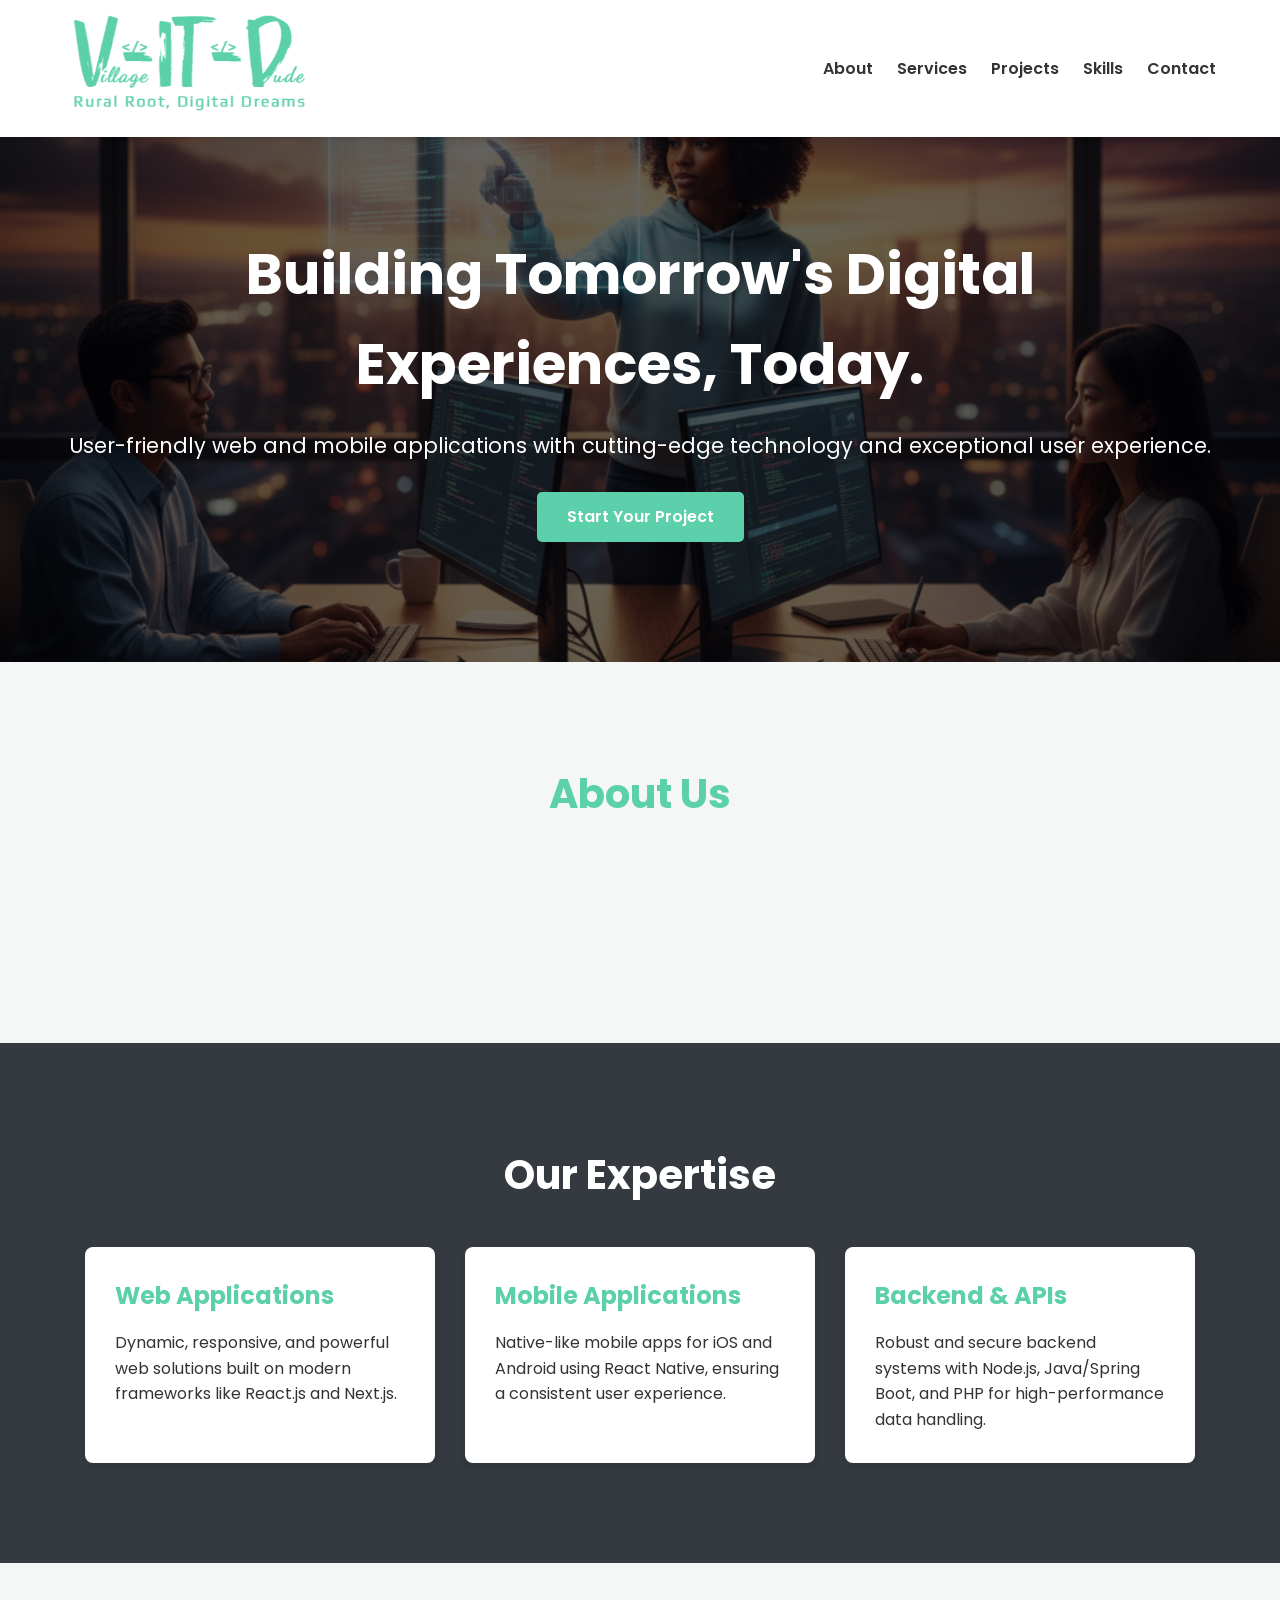
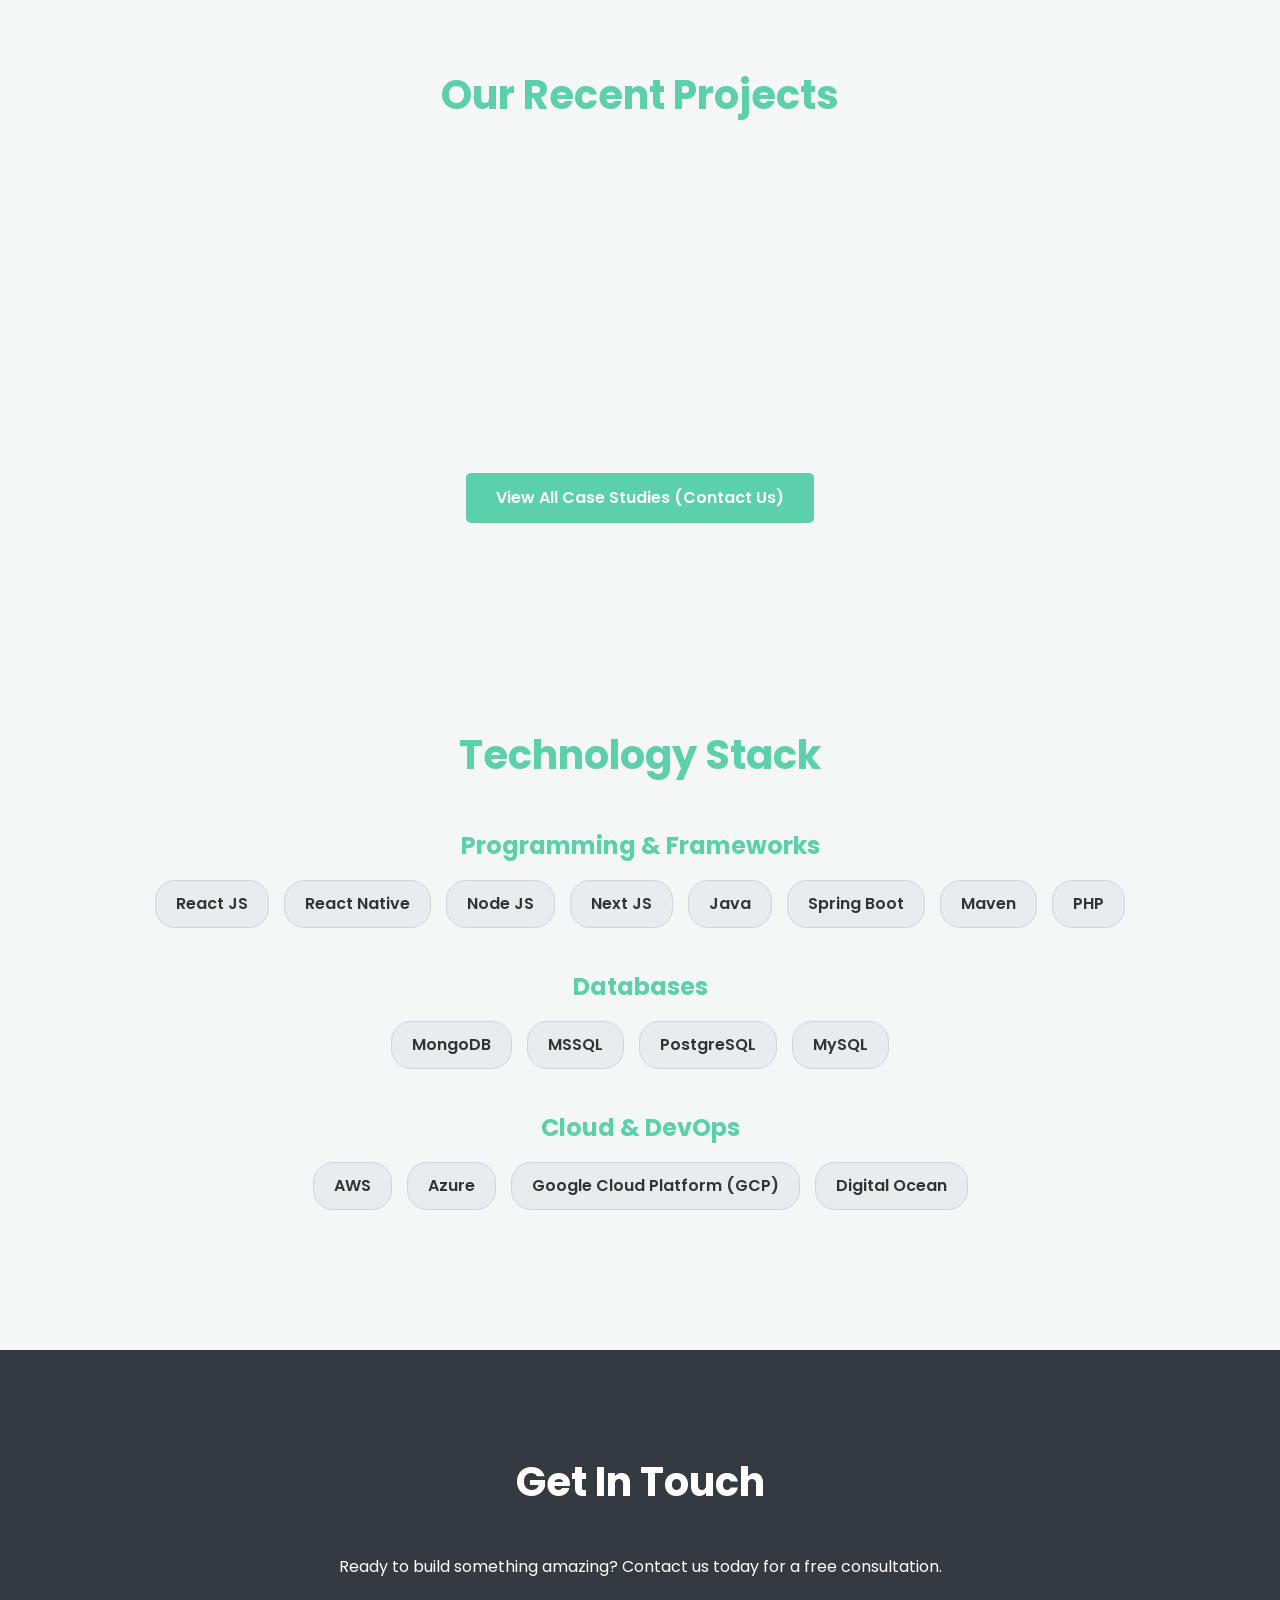
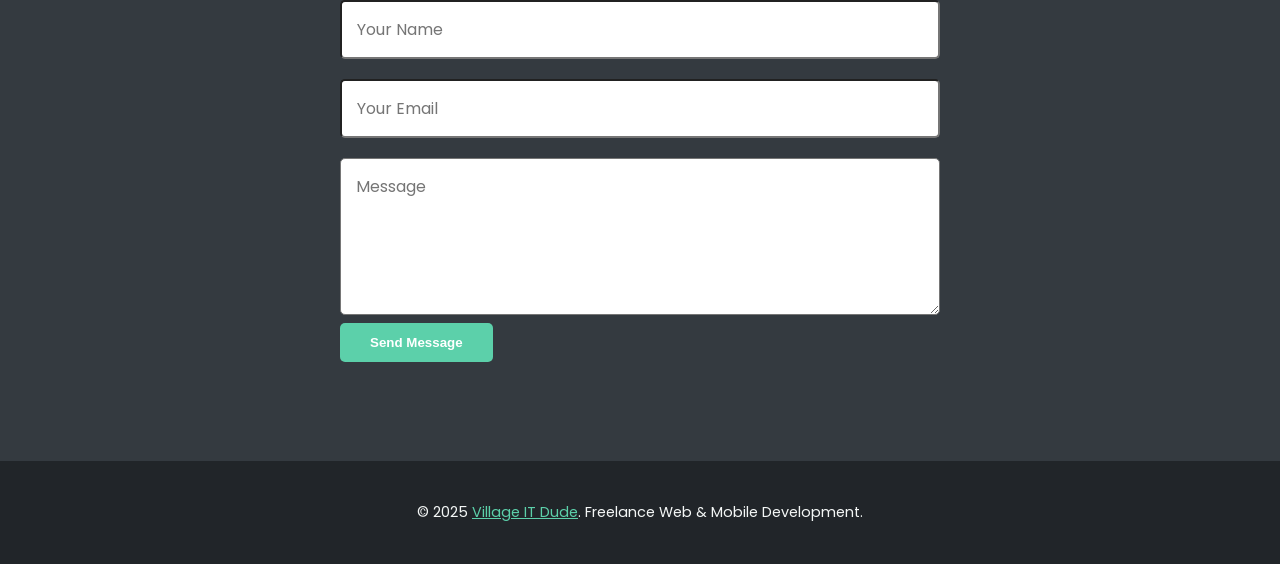
==== index copy.html @ 7ac7df6b "dev init" ====
<!DOCTYPE html>
<html lang="en">

<head>
    <meta charset="UTF-8">
    <meta name="viewport" content="width=device-width, initial-scale=1.0">
    <title>Freelance Tech Solutions - Web & Mobile Applications</title>
    <link href="https://fonts.googleapis.com/css2?family=Poppins:wght@300;400;600;700&display=swap" rel="stylesheet">
    <link rel="stylesheet" href="./animate.min.css" />
    <link rel="stylesheet" href="style.css">
</head>

<body>

    <header id="home">
        <div class="container nav">
            <h1 class="animate__animated animate__fadeInDown">
                <img src="v-it-dude-logo.png" alt="Logo" class="logo" />
            </h1>
            <nav>
                <a href="#about">About</a>
                <a href="#services">Services</a>
                <a href="#portfolio">Projects</a>
                <a href="#skills">Skills</a>
                <a href="#contact">Contact</a>
            </nav>
        </div>
    </header>

    <section id="hero" class="hero">
        <div class="container">
            <h2 class="animate__animated animate__zoomIn animate__delay-0.5s">Building Tomorrow's Digital Experiences,
                Today.</h2>
            <p class="animate__animated animate__fadeInUp animate__delay-1s">User-friendly web and mobile applications
                with cutting-edge technology and exceptional user experience.</p>
            <a href="#contact" class="btn animate__animated animate__bounceIn animate__delay-1.5s">Start Your
                Project</a>
        </div>
    </section>

    <section id="about" class="section">
        <div class="container">
            <h2 class="section-title">About Us</h2>
            <p class="animate__animated animate__fadeIn" data-animation="fadeIn">
                We are a dedicated team of professional freelancers specializing in full-stack development. Our mission
                is to transform your ideas into robust, scalable, and **user-friendly web and mobile applications**. We
                pride ourselves on adopting the **latest technologies and best practices** to deliver an outstanding
                user experience (UX) and a high-performing product.
            </p>
        </div>
    </section>

    <section id="services" class="section dark-bg">
        <div class="container">
            <h2 class="section-title">Our Expertise</h2>
            <div class="services-grid">
                <div class="service-card animate__animated" data-animation="slideInLeft">
                    <h3>Web Applications</h3>
                    <p>Dynamic, responsive, and powerful web solutions built on modern frameworks like React.js and
                        Next.js.</p>
                </div>
                <div class="service-card animate__animated" data-animation="slideInUp">
                    <h3>Mobile Applications</h3>
                    <p>Native-like mobile apps for iOS and Android using React Native, ensuring a consistent user
                        experience.</p>
                </div>
                <div class="service-card animate__animated" data-animation="slideInRight">
                    <h3>Backend & APIs</h3>
                    <p>Robust and secure backend systems with Node.js, Java/Spring Boot, and PHP for high-performance
                        data handling.</p>
                </div>
            </div>
        </div>
    </section>

    <section id="portfolio" class="section">
        <div class="container">
            <h2 class="section-title">Our Recent Projects</h2>
            <div class="portfolio-grid">

                <div class="project-card animate__animated" data-animation="flipInY">
                    <img src="https://via.placeholder.com/400x250?text=E-commerce+Web+App" alt="E-commerce Platform">
                    <div class="card-content">
                        <h3>E-commerce Platform</h3>
                        <p>A high-performance online store built with **Next JS** and **PostgreSQL** for scalable
                            inventory management and a smooth checkout process.</p>
                        <span class="tech-tag">Next JS</span>
                        <span class="tech-tag">React JS</span>
                        <span class="tech-tag">Node JS</span>
                    </div>
                </div>

                <div class="project-card animate__animated" data-animation="flipInY" data-delay="0.2s">
                    <img src="https://via.placeholder.com/400x250?text=Mobile+Service+App" alt="Mobile Service App">
                    <div class="card-content">
                        <h3>Field Service Mobile App</h3>
                        <p>A cross-platform mobile application for tracking field technician tasks, developed using
                            **React Native** and hosted on **AWS**.</p>
                        <span class="tech-tag">React Native</span>
                        <span class="tech-tag">AWS</span>
                        <span class="tech-tag">MongoDB</span>
                    </div>
                </div>

                <div class="project-card animate__animated" data-animation="flipInY" data-delay="0.4s">
                    <img src="https://via.placeholder.com/400x250?text=Enterprise+API+System"
                        alt="Enterprise API System">
                    <div class="card-content">
                        <h3>Enterprise API Gateway</h3>
                        <p>A secure, scalable microservice architecture for internal operations, implemented with **Java
                            Spring Boot** and deployed on **Azure**.</p>
                        <span class="tech-tag">Java</span>
                        <span class="tech-tag">Spring Boot</span>
                        <span class="tech-tag">Azure</span>
                    </div>
                </div>

            </div>
            <a href="#contact" class="btn animate__animated animate__fadeInUp animate__delay-1s"
                data-animation="fadeInUp">View All Case Studies (Contact Us)</a>
        </div>
    </section>
    <section id="skills" class="section">
        <div class="container">
            <h2 class="section-title">Technology Stack</h2>

            <h3 class="animate__animated" data-animation="fadeInUp">Programming & Frameworks</h3>
            <div class="skills-list tech-icons animate__animated" data-animation="fadeInUp">
                <span>React JS</span>
                <span>React Native</span>
                <span>Node JS</span>
                <span>Next JS</span>
                <span>Java</span>
                <span>Spring Boot</span>
                <span>Maven</span>
                <span>PHP</span>
            </div>

            <h3 class="animate__animated" data-animation="fadeInUp">Databases</h3>
            <div class="skills-list db-icons animate__animated" data-animation="fadeInUp" data-delay="0.2s">
                <span>MongoDB</span>
                <span>MSSQL</span>
                <span>PostgreSQL</span>
                <span>MySQL</span>
            </div>

            <h3 class="animate__animated" data-animation="fadeInUp">Cloud & DevOps</h3>
            <div class="skills-list cloud-icons animate__animated" data-animation="fadeInUp" data-delay="0.4s">
                <span>AWS</span>
                <span>Azure</span>
                <span>Google Cloud Platform (GCP)</span>
                <span>Digital Ocean</span>
            </div>
        </div>
    </section>

    <section id="contact" class="section dark-bg">
        <div class="container">
            <h2 class="section-title">Get In Touch</h2>
            <p class="contact-info animate__animated" data-animation="fadeIn">
                Ready to build something amazing? Contact us today for a free consultation.
            </p>

            <form class="contact-form animate__animated" id="contact-form" data-animation="zoomIn" 
              action="https://docs.google.com/forms/d/e/1FAIpQLSf5rlEe5h1jRWCis3yHJEWgO-7vfEJnXrkgRvDkW2vHBoMzXw/formResponse" 
              method="POST"> 
            
            <div>
                <input name="entry.360297607" type="text" placeholder="Your Name" required>
            </div>
            
            <div>
                <input name="entry.358999878" type="email" placeholder="Your Email" required>
            </div>
            
            <div>
                <textarea name="entry.1084082112" placeholder="Message" rows="5" required></textarea>
            </div>
            
            <input type="submit" class="btn" value="Send Message">
        </form>
        </div>
    </section>

    <footer>
        <div class="container">
            <p>&copy; 2025 <a class="footer-link" href="https://village-it-dude.github.io">Village IT Dude</a>. Freelance Web & Mobile
                Development.</p>
        </div>
    </footer>

    <script src="./jquery-3.7.1.min.js"></script>
    <script src="./jquery.validate.min.js"></script>
    <script src="script.js"></script>
</body>

</html>
---- style.css ----
/* General Reset and Base Styles */
* {
    margin: 0;
    padding: 0;
    box-sizing: border-box;
}

body {
    font-family: 'Poppins', sans-serif;
    color: #333;
    line-height: 1.6;
    background-color: #f4f7f6;
    scroll-behavior: smooth;
}

.container {
    width: 90%;
    max-width: 1200px;
    margin: 0 auto;
    padding: 20px 0;
}

h1 { font-size: 2.5em; }
h2 { font-size: 2em; }
h3 { font-size: 1.5em; }

.section-title {
    text-align: center;
    font-size: 2.5em;
    margin-bottom: 40px;
    color: #5cd0aa; /* Primary Color */
    font-weight: 700;
}

/* Buttons */
.btn {
    display: inline-block;
    background-color: #5cd0aa;
    color: #fff;
    padding: 12px 30px;
    text-decoration: none;
    border-radius: 5px;
    font-weight: 600;
    transition: background-color 0.3s ease;
    border: none;
    cursor: pointer;
}

.btn:hover {
    background-color: #0056b3;
}

/* Header/Navigation */
header {
    background-color: #fff;
    padding: 10px 0;
    position: fixed;
    width: 100%;
    top: 0;
    left: 0;
    z-index: 1000;
    box-shadow: 0 2px 4px rgba(0, 0, 0, 0.1);
}

header .container {
    display: flex;
    justify-content: space-between;
    align-items: center;
}

header h1 {
    color: #5cd0aa;
    margin: 0;
    font-size: 1.8em;
}

nav a {
    color: #333;
    text-decoration: none;
    margin-left: 20px;
    font-weight: 600;
    transition: color 0.3s ease;
}

nav a:hover {
    color: #5cd0aa;
}

/* Hero Section */
.hero {
    background: linear-gradient(rgba(0, 0, 0, 0.6), rgba(0, 0, 0, 0.6)), url('placeholder-bg.jpg') no-repeat center center/cover; /* Replace 'placeholder-bg.jpg' with an actual image */
    color: #fff;
    text-align: center;
    padding: 150px 0 100px;
    margin-top: 60px; /* To account for fixed header */
}

.hero h2 {
    font-size: 3.5em;
    margin-bottom: 20px;
}

.hero p {
    font-size: 1.3em;
    margin-bottom: 30px;
}

/* Section Styling */
.section {
    padding: 80px 0;
    text-align: center;
}

.dark-bg {
    background-color: #343a40;
    color: #fff;
}

.dark-bg .section-title {
    color: #fff;
}

/* Services Grid */
.services-grid {
    display: flex;
    gap: 30px;
    flex-wrap: wrap;
    justify-content: center;
    text-align: left;
}

.service-card {
    background: #fff;
    color: #333;
    padding: 30px;
    border-radius: 8px;
    box-shadow: 0 4px 8px rgba(0, 0, 0, 0.1);
    flex: 1;
    min-width: 280px;
    max-width: 350px;
    transition: transform 0.3s ease;
}

.service-card:hover {
    transform: translateY(-5px);
}

.service-card h3 {
    color: #5cd0aa;
    margin-bottom: 15px;
}

/* Skills Section */
#skills h3 {
    margin: 30px 0 15px;
    color: #5cd0aa;
}

.skills-list {
    display: flex;
    flex-wrap: wrap;
    justify-content: center;
    gap: 15px;
    margin-bottom: 40px;
}

.skills-list span {
    background-color: #e9ecef;
    color: #333;
    padding: 10px 20px;
    border-radius: 20px;
    font-weight: 600;
    border: 1px solid #ced4da;
    transition: all 0.3s ease;
}

.tech-icons span:hover { background-color: #5cd0aa; color: #fff; }
.db-icons span:hover { background-color: #28a745; color: #fff; } /* Green for databases */
.cloud-icons span:hover { background-color: #ffc107; color: #333; } /* Yellow for cloud */

/* Contact Form */
.contact-form {
    max-width: 600px;
    margin: 0 auto;
    text-align: left;
}

.contact-form input[type="text"],
.contact-form input[type="email"],
.contact-form textarea {
    width: 100%;
    padding: 15px;
    margin-top: 20px;
    outline: none;
    border-radius: 5px;
    font-family: inherit;
    font-size: 1em;
}
.footer-link{
    color: #5cd0aa;
}
.error {
    color: #ff4848;
}
.error-border{
    border: 1px solid #ff4848;
}
.is-valid{
    border: 1px solid #5cd0aa;
}
.contact-form textarea {
    resize: vertical;
}

/* Footer */
footer {
    background-color: #212529;
    color: #f4f7f6;
    text-align: center;
    padding: 20px 0;
    font-size: 0.9em;
}

/* Responsive Design */
@media (max-width: 768px) {
    header .container {
        flex-direction: column;
        padding-top: 15px;
    }
    nav {
        margin-top: 10px;
    }
    nav a {
        margin: 0 10px;
    }
    .hero {
        padding: 100px 0 70px;
        margin-top: 100px; /* Adjust for stacked header */
    }
    .hero h2 {
        font-size: 2.5em;
    }
    .services-grid {
        flex-direction: column;
    }
    .section {
        padding: 50px 0;
    }
}

/* Animate.css Utility: ensures elements are hidden until animated */
.animate__animated {
    visibility: hidden;
}

/* --- Portfolio Section Styles --- */
.portfolio-grid {
    display: flex;
    gap: 30px;
    flex-wrap: wrap;
    justify-content: center;
    margin-bottom: 40px;
}

.project-card {
    background: #fff;
    border-radius: 10px;
    box-shadow: 0 6px 12px rgba(0, 0, 0, 0.15);
    overflow: hidden;
    flex: 1;
    min-width: 300px;
    max-width: 350px;
    text-align: left;
    transition: transform 0.3s ease, box-shadow 0.3s ease;
}

.project-card:hover {
    transform: translateY(-8px);
    box-shadow: 0 10px 20px rgba(0, 0, 0, 0.2);
}

.project-card img {
    width: 100%;
    height: auto;
    display: block;
}

.card-content {
    padding: 25px;
}

.card-content h3 {
    color: #5cd0aa;
    margin-top: 0;
    margin-bottom: 10px;
}

.tech-tag {
    display: inline-block;
    background-color: #e9ecef;
    color: #6c757d;
    padding: 5px 10px;
    border-radius: 3px;
    font-size: 0.8em;
    font-weight: 600;
    margin-right: 8px;
    margin-top: 10px;
}

/* Responsive adjustment for portfolio grid */
@media (max-width: 768px) {
    .portfolio-grid {
        flex-direction: column;
        align-items: center;
    }
    .project-card {
        max-width: 90%;
    }
}

.hero {
    background: linear-gradient(rgba(0, 0, 0, 0.6), rgba(0, 0, 0, 0.6)), url('banner-bg-hd.jpg') no-repeat center center/cover;
    color: #fff;
    text-align: center;
    padding: 150px 0 100px;
    margin-top: 60px;
}
.logo{
    width:250px;
}
.container.nav{
    padding:0px;
}
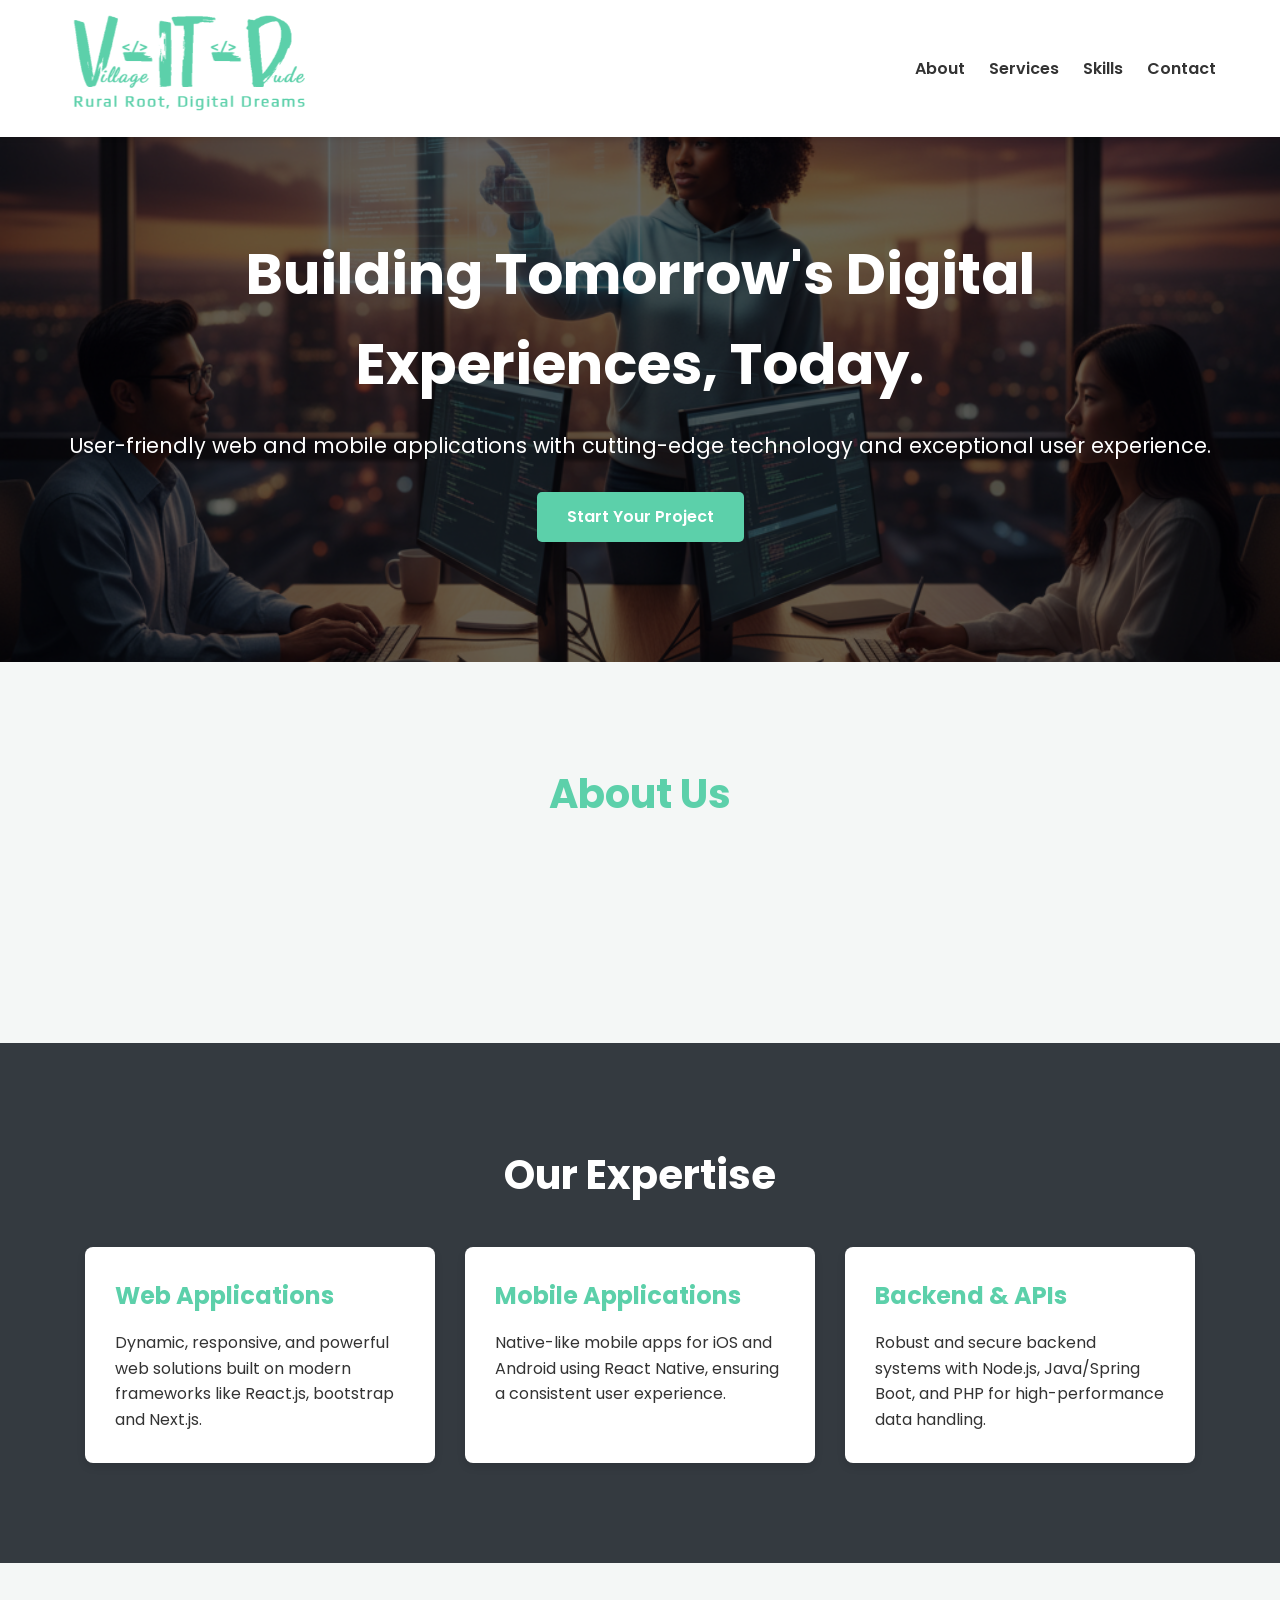
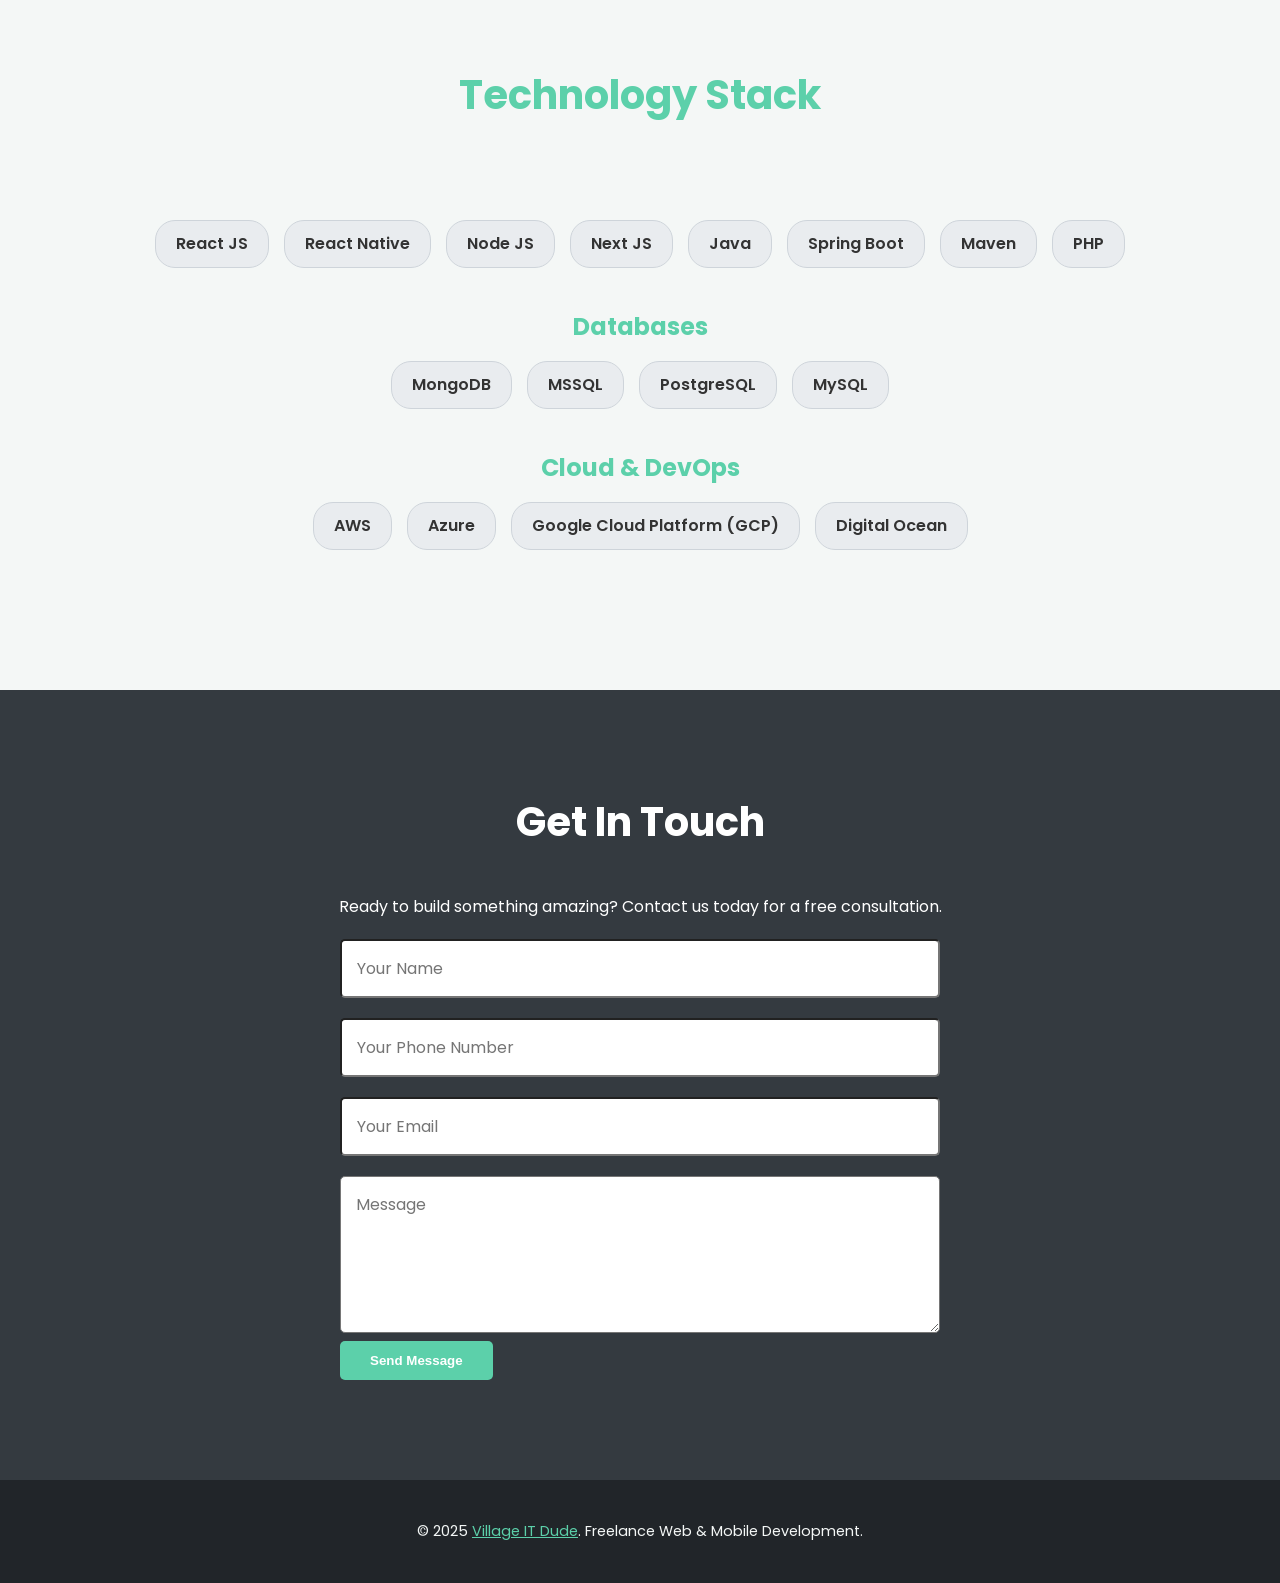
==== commit 32800e06: "bug fixed" ====
--- a/index copy.html
+++ b/index copy.html
@@ -4,10 +4,23 @@
 <head>
     <meta charset="UTF-8">
     <meta name="viewport" content="width=device-width, initial-scale=1.0">
-    <title>Freelance Tech Solutions - Web & Mobile Applications</title>
+    <title>Freelance Tech Solutions - Web & Mobile Applications | Village IT Dude</title>
     <link href="https://fonts.googleapis.com/css2?family=Poppins:wght@300;400;600;700&display=swap" rel="stylesheet">
-    <link rel="stylesheet" href="./animate.min.css" />
-    <link rel="stylesheet" href="style.css">
+    <link rel="icon" type="image/png" href="https://village-it-dude.github.io/assets/img/favicon.png">
+    <meta name="description"
+    content="Full-stack freelance services specializing in robust web and mobile application development (React, Node, Java, React Native). Transform your ideas into high-performance digital products.">
+<meta name="author" content="Village IT Dude">
+<meta name="keywords"
+    content="Freelance Web Development, Mobile App Development, React Native, Node.js, Java Spring Boot, Custom API, AWS, Full Stack Developer, Village IT Dude">
+<meta name="robots" content="index, follow">
+<meta property="og:title" content="Village IT Dude | Full-Stack Web & Mobile Freelance Development">
+<meta property="og:description"
+    content="Full-stack freelance services specializing in robust web and mobile application development (React, Node, Java, React Native). Transform your ideas into high-performance digital products.">
+      <meta property="og:url" content="https://village-it-dude.github.io/">
+  <meta property="og:image" content="https://village-it-dude.github.io/assets/img/v-it-d-logo.png">
+  <meta property="og:site_name" content="Village IT Dude">
+    <link rel="stylesheet" href="https://village-it-dude.github.io/assets/css/animate.min.css" />
+    <link rel="stylesheet" href="https://village-it-dude.github.io/assets/css/style.css">
 </head>
 
 <body>
@@ -15,12 +28,11 @@
     <header id="home">
         <div class="container nav">
             <h1 class="animate__animated animate__fadeInDown">
-                <img src="v-it-dude-logo.png" alt="Logo" class="logo" />
+                <img src="https://village-it-dude.github.io/assets/img/v-it-dude-logo.png" alt="Village IT Dude" class="logo" />
             </h1>
             <nav>
                 <a href="#about">About</a>
                 <a href="#services">Services</a>
-                <a href="#portfolio">Projects</a>
                 <a href="#skills">Skills</a>
                 <a href="#contact">Contact</a>
             </nav>
@@ -56,7 +68,7 @@
             <div class="services-grid">
                 <div class="service-card animate__animated" data-animation="slideInLeft">
                     <h3>Web Applications</h3>
-                    <p>Dynamic, responsive, and powerful web solutions built on modern frameworks like React.js and
+                    <p>Dynamic, responsive, and powerful web solutions built on modern frameworks like React.js, bootstrap and
                         Next.js.</p>
                 </div>
                 <div class="service-card animate__animated" data-animation="slideInUp">
@@ -73,53 +85,7 @@
         </div>
     </section>
 
-    <section id="portfolio" class="section">
-        <div class="container">
-            <h2 class="section-title">Our Recent Projects</h2>
-            <div class="portfolio-grid">
-
-                <div class="project-card animate__animated" data-animation="flipInY">
-                    <img src="https://via.placeholder.com/400x250?text=E-commerce+Web+App" alt="E-commerce Platform">
-                    <div class="card-content">
-                        <h3>E-commerce Platform</h3>
-                        <p>A high-performance online store built with **Next JS** and **PostgreSQL** for scalable
-                            inventory management and a smooth checkout process.</p>
-                        <span class="tech-tag">Next JS</span>
-                        <span class="tech-tag">React JS</span>
-                        <span class="tech-tag">Node JS</span>
-                    </div>
-                </div>
-
-                <div class="project-card animate__animated" data-animation="flipInY" data-delay="0.2s">
-                    <img src="https://via.placeholder.com/400x250?text=Mobile+Service+App" alt="Mobile Service App">
-                    <div class="card-content">
-                        <h3>Field Service Mobile App</h3>
-                        <p>A cross-platform mobile application for tracking field technician tasks, developed using
-                            **React Native** and hosted on **AWS**.</p>
-                        <span class="tech-tag">React Native</span>
-                        <span class="tech-tag">AWS</span>
-                        <span class="tech-tag">MongoDB</span>
-                    </div>
-                </div>
-
-                <div class="project-card animate__animated" data-animation="flipInY" data-delay="0.4s">
-                    <img src="https://via.placeholder.com/400x250?text=Enterprise+API+System"
-                        alt="Enterprise API System">
-                    <div class="card-content">
-                        <h3>Enterprise API Gateway</h3>
-                        <p>A secure, scalable microservice architecture for internal operations, implemented with **Java
-                            Spring Boot** and deployed on **Azure**.</p>
-                        <span class="tech-tag">Java</span>
-                        <span class="tech-tag">Spring Boot</span>
-                        <span class="tech-tag">Azure</span>
-                    </div>
-                </div>
-
-            </div>
-            <a href="#contact" class="btn animate__animated animate__fadeInUp animate__delay-1s"
-                data-animation="fadeInUp">View All Case Studies (Contact Us)</a>
-        </div>
-    </section>
+    
     <section id="skills" class="section">
         <div class="container">
             <h2 class="section-title">Technology Stack</h2>
@@ -168,6 +134,9 @@
             <div>
                 <input name="entry.360297607" type="text" placeholder="Your Name" required>
             </div>
+            <div>
+                <input name="entry.498345686" type="text" placeholder="Your Phone Number" required>
+            </div>
             
             <div>
                 <input name="entry.358999878" type="email" placeholder="Your Email" required>
@@ -189,9 +158,9 @@
         </div>
     </footer>
 
-    <script src="./jquery-3.7.1.min.js"></script>
-    <script src="./jquery.validate.min.js"></script>
-    <script src="script.js"></script>
+    <script src="https://village-it-dude.github.io/assets/js/jquery-3.7.1.min.js"></script>
+    <script src="https://village-it-dude.github.io/assets/js/jquery.validate.min.js"></script>
+    <script src="https://village-it-dude.github.io/assets/js/script.js"></script>
 </body>
 
 </html>
